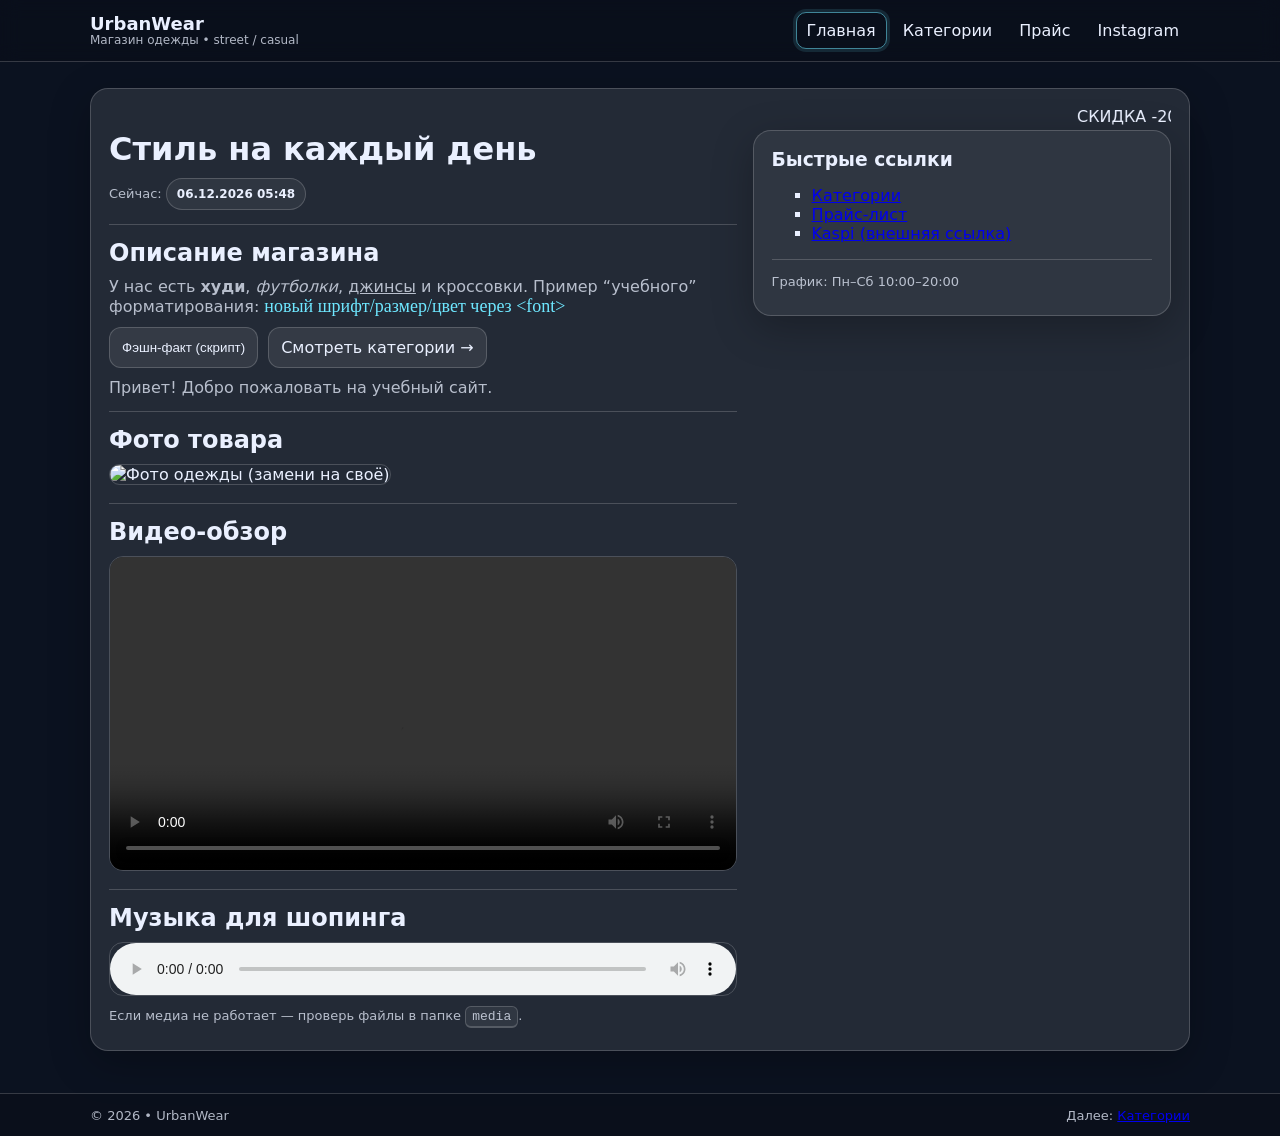
==== index.html @ c814ce8e "First commit - web project" ====
<!DOCTYPE html>
<html lang="ru">
<head>
  <meta charset="UTF-8" />
  <meta name="viewport" content="width=device-width, initial-scale=1.0"/>
  <title>UrbanWear — Главная</title>
  <link rel="stylesheet" href="styles.css">
  <script src="script.js" defer></script>
</head>

<body background="media/bg.jpg" data-page="home">

<header>
  <div class="container">
    <div class="topbar">
      <div class="brand">
        <b>UrbanWear</b>
        <span>Магазин одежды • street / casual</span>
      </div>
      <nav>
        <a class="active" href="index.html">Главная</a>
        <a href="page2.html">Категории</a>
        <a href="page3.html">Прайс</a>
        <a href="https://www.instagram.com/" target="_blank" rel="noopener">Instagram</a>
      </nav>
    </div>
  </div>
</header>

<main class="container hero">
  <div class="card">
    <marquee behavior="scroll" direction="left">
      СКИДКА -20% на худи до воскресенья • Бесплатная доставка от 25 000 ₸ • Новая коллекция уже в продаже
    </marquee>

    <div class="grid">
      <div>
        <h1>Стиль на каждый день</h1>
        <p class="small">Сейчас: <span class="badge"><b id="clock">--:--</b></span></p>

        <hr>

        <h2>Описание магазина</h2>
        <p>
          У нас есть <b>худи</b>, <i>футболки</i>, <u>джинсы</u> и кроссовки.
          Пример “учебного” форматирования:
          <font face="Georgia" size="4" color="#6ee7ff">
            новый шрифт/размер/цвет через &lt;font&gt;
          </font>
        </p>

        <div class="btnrow">
          <button onclick="fact()">Фэшн-факт (скрипт)</button>
          <a class="btn" href="page2.html">Смотреть категории →</a>
        </div>

        <p id="hello" style="margin-top: 10px;"></p>

        <hr>

        <h2>Фото товара</h2>
        <img class="media" src="media/photo.jpg" alt="Фото одежды (замени на своё)">

        <hr>

        <h2>Видео-обзор</h2>
        <video class="media" controls>
          <source src="media/video.mp4" type="video/mp4">
          Ваш браузер не поддерживает видео.
        </video>

        <hr>

        <h2>Музыка для шопинга</h2>
        <audio class="media" controls>
          <source src="media/music.mp3" type="audio/mpeg">
          Ваш браузер не поддерживает аудио.
        </audio>

        <p class="small">Если медиа не работает — проверь файлы в папке <kbd>media</kbd>.</p>
      </div>

      <div>
        <div class="card" style="background: rgba(255,255,255,.06);">
          <h3>Быстрые ссылки</h3>
          <ul style="list-style-type: square;">
            <li><a href="page2.html">Категории</a></li>
            <li><a href="page3.html">Прайс-лист</a></li>
            <li><a href="https://kaspi.kz/" target="_blank" rel="noopener">Kaspi (внешняя ссылка)</a></li>
          </ul>
          <hr>
          <p class="small">График: Пн–Сб 10:00–20:00</p>
        </div>
      </div>
    </div>

  </div>
</main>

<footer>
  <div class="container footerwrap">
    <div>© 2026 • UrbanWear</div>
    <div>Далее: <a href="page2.html">Категории</a></div>
  </div>
</footer>

</body>
</html>
---- styles.css ----
/* Единый стиль для всех 3 страниц */
:root{
  --bg: #0b1220;
  --card: rgba(255,255,255,.10);
  --text: #eaf0ff;
  --muted: rgba(234,240,255,.75);
  --accent: #6ee7ff;
  --accent2: #a78bfa;
  --border: rgba(255,255,255,.18);
}

*{ box-sizing: border-box; }
body{
  margin: 0;
  font-family: system-ui, -apple-system, Segoe UI, Roboto, Arial, sans-serif;
  color: var(--text);
  background-color: var(--bg);
  min-height: 100vh;
}

/* Разметка: header / main / footer + div */
header{
  backdrop-filter: blur(10px);
  background: rgba(10,15,25,.65);
  border-bottom: 1px solid var(--border);
  position: sticky;
  top: 0;
  z-index: 10;
}
.container{
  width: min(1100px, 92%);
  margin: 0 auto;
}
.topbar{
  display: flex;
  align-items: center;
  justify-content: space-between;
  gap: 12px;
  padding: 14px 0;
}
.brand{
  display: flex;
  flex-direction: column;
  line-height: 1.1;
}
.brand b{ font-size: 18px; }
.brand span{ font-size: 12px; color: var(--muted); }

nav a{
  color: var(--text);
  text-decoration: none;
  padding: 8px 10px;
  border-radius: 10px;
  border: 1px solid transparent;
}
nav a:hover{
  border-color: var(--border);
  background: rgba(255,255,255,.06);
}
nav a.active{
  border-color: rgba(110,231,255,.55);
  box-shadow: 0 0 0 3px rgba(110,231,255,.12);
}

.hero{
  padding: 26px 0 18px;
}
.card{
  background: var(--card);
  border: 1px solid var(--border);
  border-radius: 18px;
  padding: 18px;
  box-shadow: 0 12px 40px rgba(0,0,0,.25);
}
.grid{
  display: grid;
  grid-template-columns: 1.2fr .8fr;
  gap: 16px;
}
@media (max-width: 900px){
  .grid{ grid-template-columns: 1fr; }
}

h1,h2,h3{ margin: 0 0 10px; }
p{ margin: 8px 0; color: var(--muted); }

.badge{
  display: inline-flex;
  gap: 8px;
  align-items: center;
  padding: 8px 10px;
  border-radius: 999px;
  border: 1px solid var(--border);
  background: rgba(255,255,255,.06);
  color: var(--text);
  font-size: 12px;
}

.btnrow{ display:flex; gap:10px; flex-wrap: wrap; margin-top: 10px; }
button, .btn{
  cursor: pointer;
  border: 1px solid var(--border);
  background: rgba(255,255,255,.08);
  color: var(--text);
  padding: 10px 12px;
  border-radius: 12px;
  text-decoration: none;
  display: inline-flex;
  align-items: center;
  gap: 8px;
}
button:hover, .btn:hover{ background: rgba(255,255,255,.12); }

hr{
  border: none;
  border-top: 1px solid var(--border);
  margin: 14px 0;
}

.media{
  width: 100%;
  border-radius: 14px;
  border: 1px solid var(--border);
  overflow: hidden;
}

table{
  width: 100%;
  border-collapse: collapse;
  margin-top: 8px;
}
th, td{
  border: 1px solid var(--border);
  padding: 10px;
  vertical-align: top;
}
th{
  background: rgba(255,255,255,.08);
  text-align: left;
}

footer{
  margin-top: 24px;
  border-top: 1px solid var(--border);
  background: rgba(10,15,25,.65);
}
.footerwrap{
  padding: 14px 0;
  display:flex;
  align-items:center;
  justify-content: space-between;
  gap: 12px;
  flex-wrap: wrap;
  color: var(--muted);
  font-size: 13px;
}

.small{
  font-size: 13px;
  color: var(--muted);
}

kbd{
  border: 1px solid var(--border);
  border-bottom-width: 2px;
  padding: 2px 6px;
  border-radius: 6px;
  background: rgba(255,255,255,.06);
}
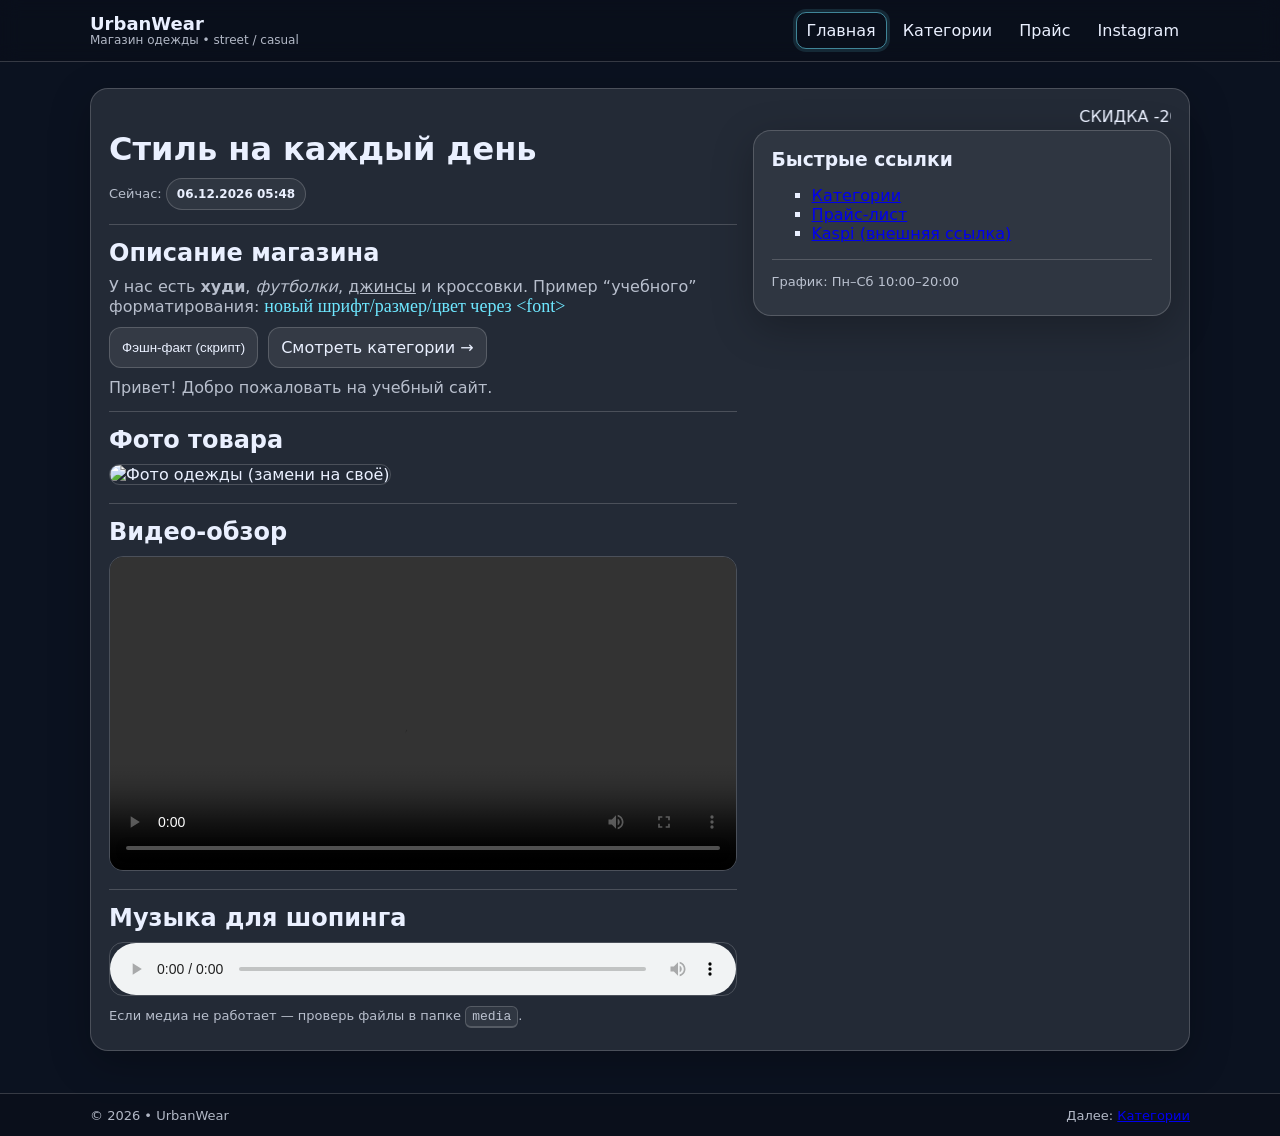
==== commit 2911da0a: "Update audio source to new music file" ====
--- a/index.html
+++ b/index.html
@@ -73,7 +73,7 @@
 
         <h2>Музыка для шопинга</h2>
         <audio class="media" controls>
-          <source src="media/music.mp3" type="audio/mpeg">
+          <source src="media/Артур Пирожков - Зацепила.mp3" type="audio/mpeg">
           Ваш браузер не поддерживает аудио.
         </audio>
 
@@ -105,4 +105,4 @@
 </footer>
 
 </body>
-</html>+</html>
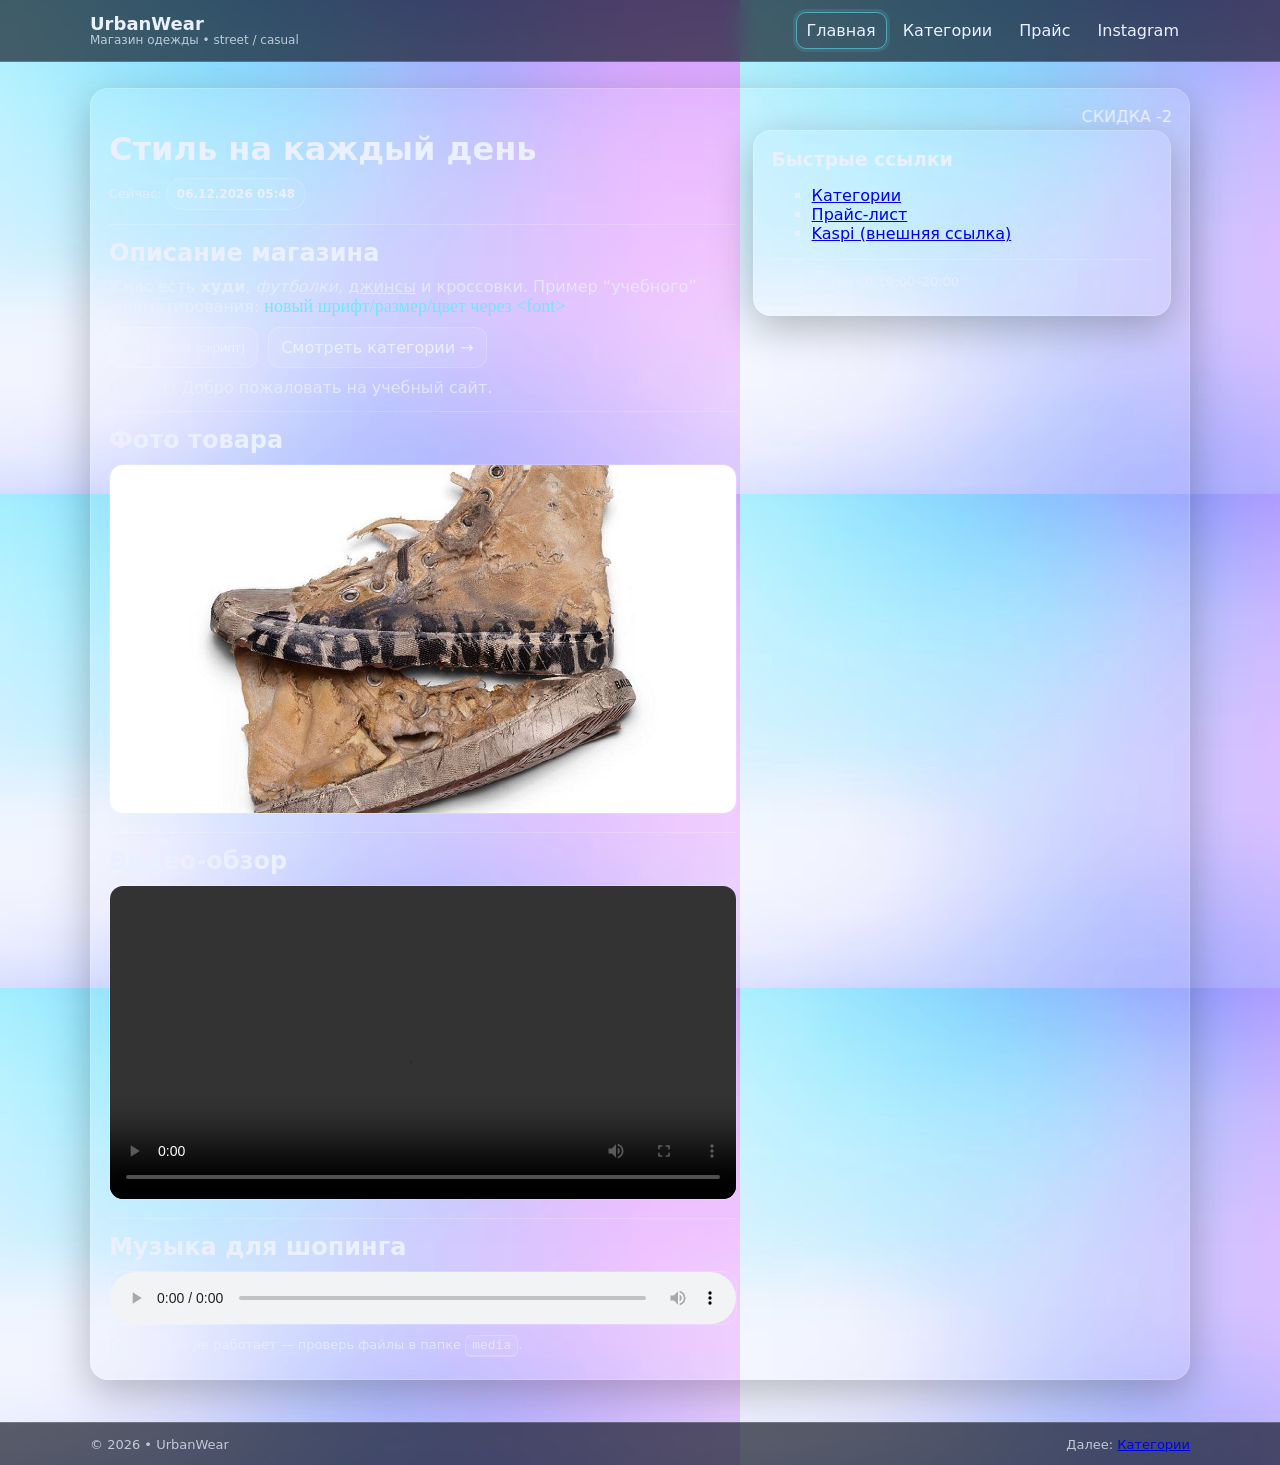
==== commit 050109cd: "Change background and image formats in index.html" ====
--- a/index.html
+++ b/index.html
@@ -8,7 +8,7 @@
   <script src="script.js" defer></script>
 </head>
 
-<body background="media/bg.jpg" data-page="home">
+<body background="media/bg.avif" data-page="home">
 
 <header>
   <div class="container">
@@ -59,7 +59,7 @@
         <hr>
 
         <h2>Фото товара</h2>
-        <img class="media" src="media/photo.jpg" alt="Фото одежды (замени на своё)">
+        <img class="media" src="media/photo.jpeg" alt="Фото одежды (замени на своё)">
 
         <hr>
 
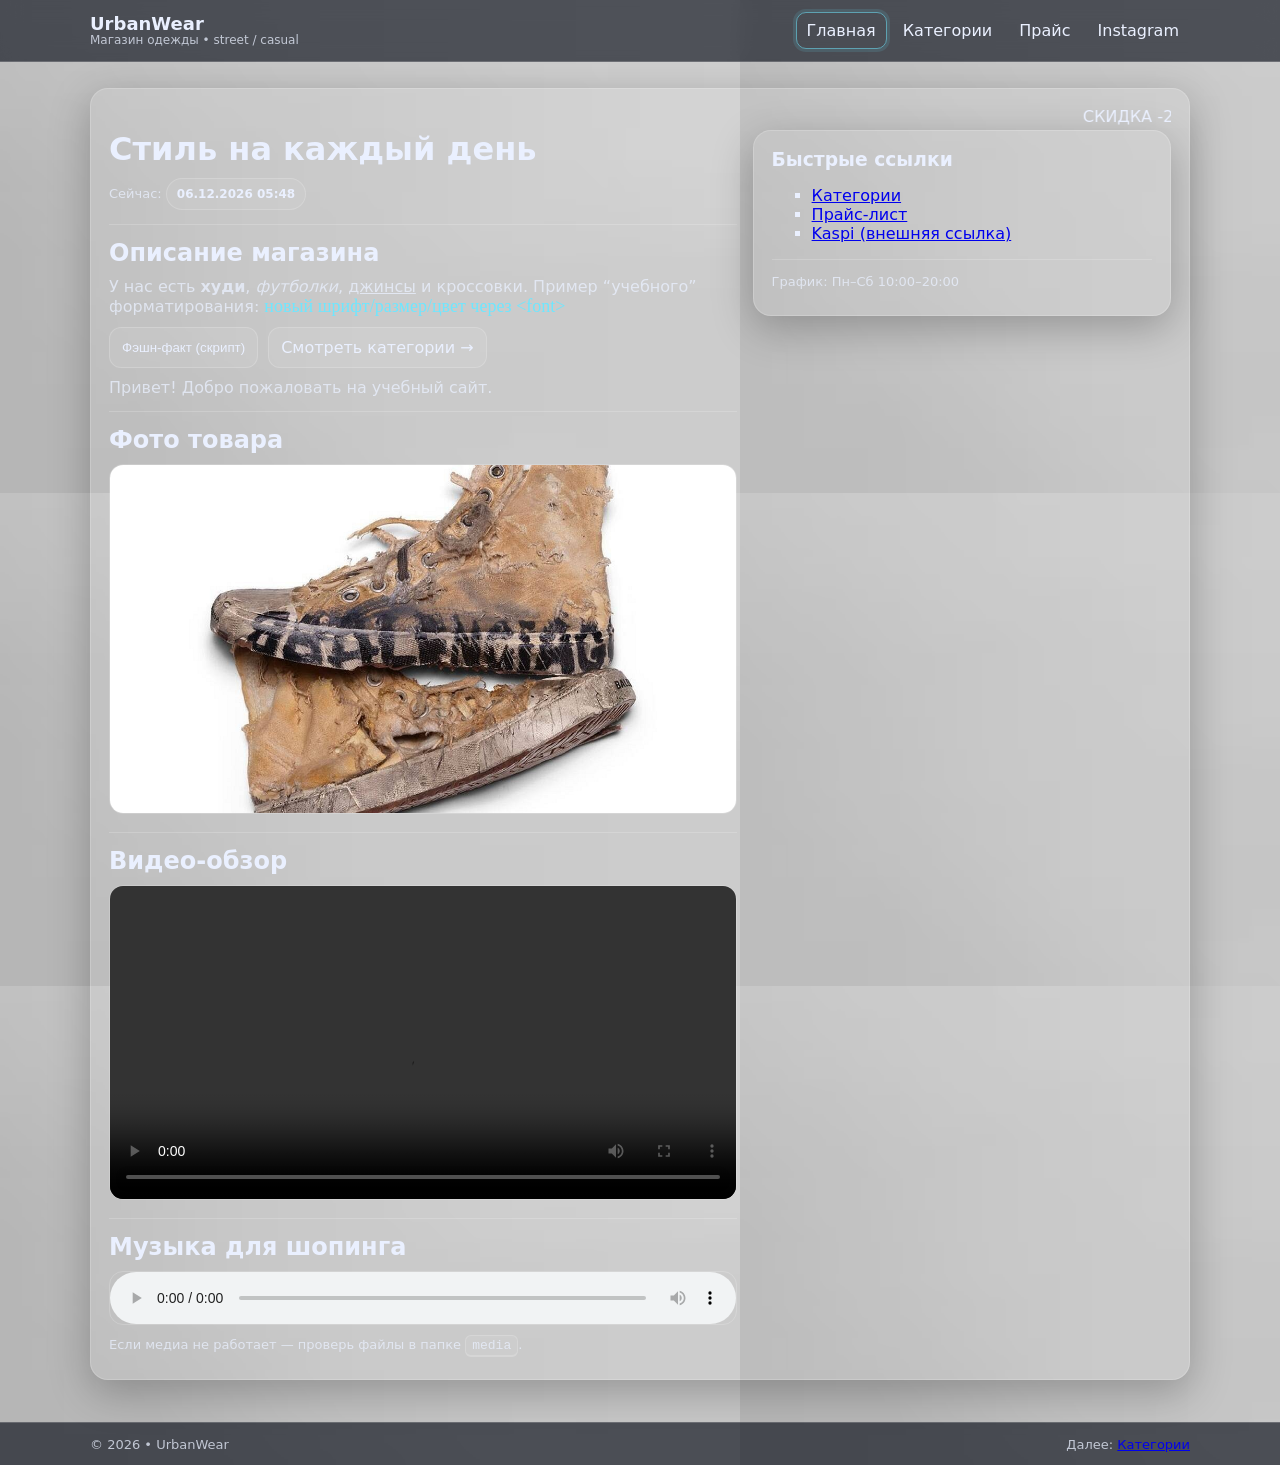
==== commit e6eb95ca: "Change background image in index.html" ====
--- a/index.html
+++ b/index.html
@@ -8,7 +8,7 @@
   <script src="script.js" defer></script>
 </head>
 
-<body background="media/bg.avif" data-page="home">
+<body background="media/bg1.avif" data-page="home">
 
 <header>
   <div class="container">
